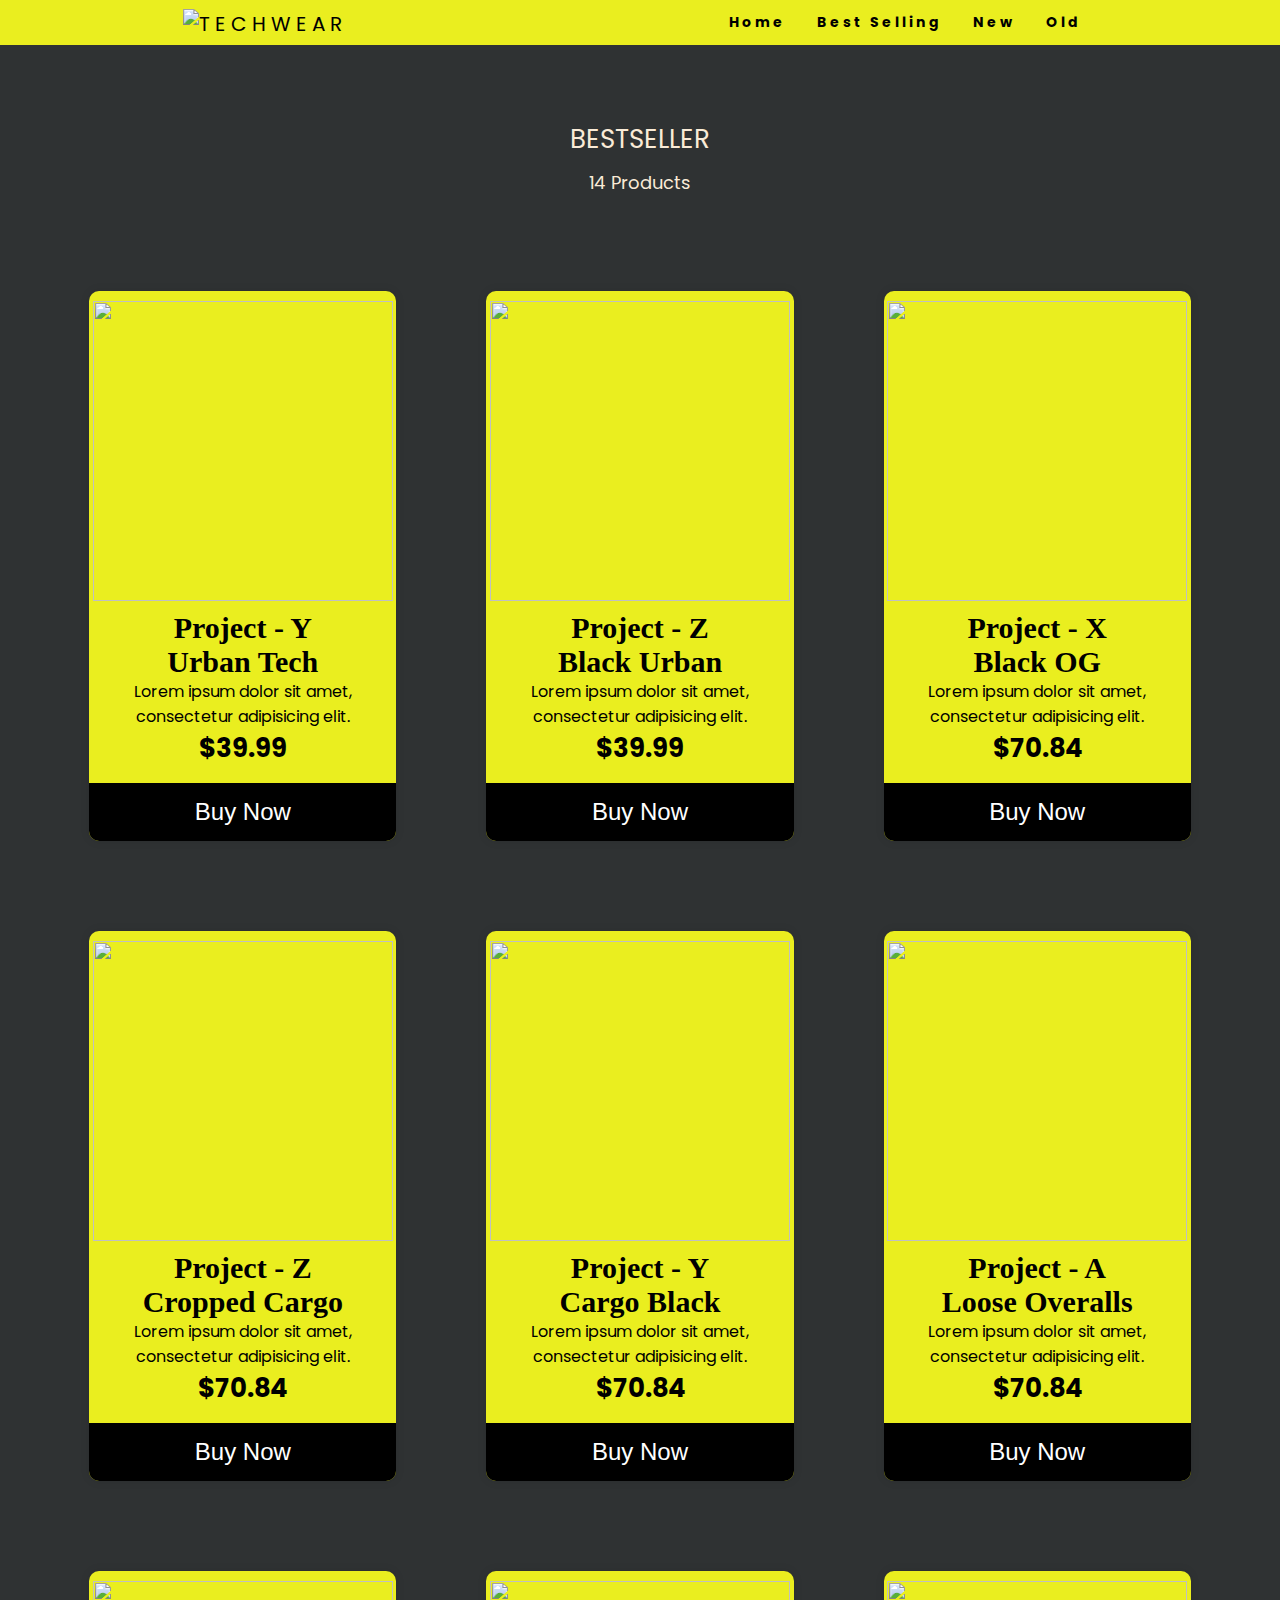
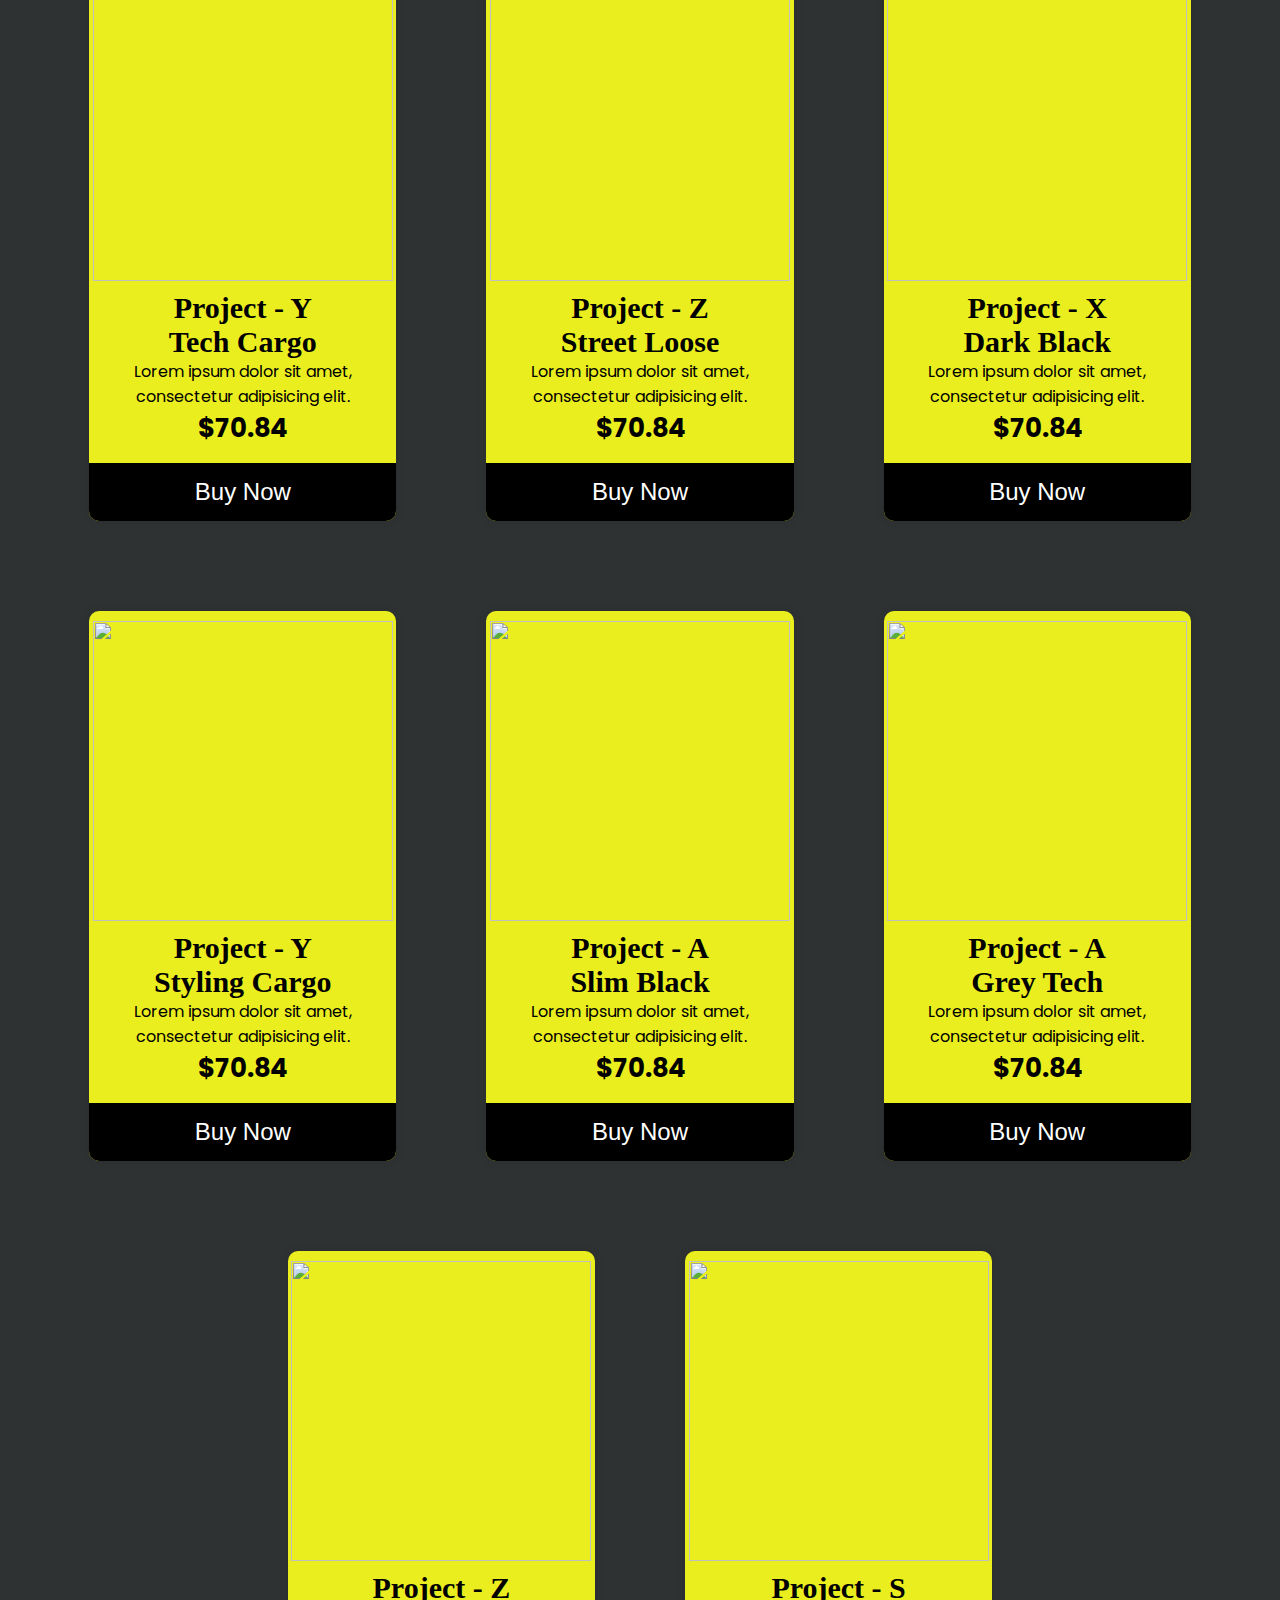
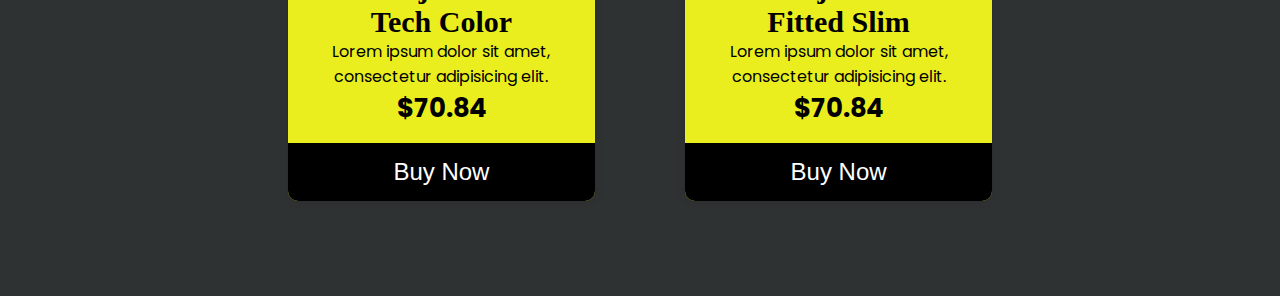
==== BestSelling.html @ 738b1fe4 "Add files via upload" ====
<!DOCTYPE html>
<html lang="en">
<head>
    <meta charset="UTF-8">
    <meta http-equiv="X-UA-Compatible" content="ie=edge">
    <meta name="viewport" content="width=device-width, initial-scale=1.0">
    <link rel="preconnect" href="https://fonts.gstatic.com">
    <link href="https://fonts.googleapis.com/css2?family=Poppins&display=swap" rel="stylesheet">
    <link rel="stylesheet" href="style.css">
    <title>TechwearStore</title>
    
</head>

<body>
    <nav>
        <div class="logo">
            <img src="Images/techwear3.png"; alt="Techwear"; width="55px" style="margin-top: 2px;">
        </div>
        <ul class="nav-links" style="margin-top: -2px;">
            <li><a href="index.html">Home</a></li>
            <li><a href="BestSelling.html">Best Selling</a></li>
            <li><a href="#">New</a></li>
            <li><a href="#">Old</a></li>
        </ul>
        <div class="burger">
        <div class="line1"></div>
        <div class="line2"></div>
        <div class="line3"></div>
        </div>
    </nav>

    <div class="bun">
        <p>BESTSELLER</p>
    </div>
    
    <div class="bun2">
        <p>14 Products</p>
    </div>

    <div class="gallery">
        <div class="content">
          <img class="img" src="Images/Tech1.jpg">
          <h3 class="h3">Project - Y <br> Urban Tech</h3>
          <p class="p">Lorem ipsum dolor sit amet, consectetur adipisicing elit.</p>
          <h6 class="h6">$39.99</h6>
          <ul class="ul">
            <li class="li"><i class="fa fa-star" aria-hidden="true"></i></li>
            <li class="li"><i class="fa fa-star" aria-hidden="true"></i></li>
            <li class="li"><i class="fa fa-star" aria-hidden="true"></i></li>
            <li class="li"><i class="fa fa-star" aria-hidden="true"></i></li>
            <li class="li"><i class="fa fa-star" aria-hidden="true"></i></li>
          </ul>
          <button class="buy-1">Buy Now</button>
        </div>
        <div class="content">
          <img class="img" src="Images/Tech2.jpg">
          <h3 class="h3">Project - Z <br> Black Urban</h3>
          <p class="p">Lorem ipsum dolor sit amet, consectetur adipisicing elit.</p>
          <h6 class="h6">$39.99</h6>
          <ul class="ul">
            <li class="li"><i class="fa fa-star" aria-hidden="true"></i></li>
            <li class="li"><i class="fa fa-star" aria-hidden="true"></i></li>
            <li class="li"><i class="fa fa-star" aria-hidden="true"></i></li>
            <li class="li"><i class="fa fa-star" aria-hidden="true"></i></li>
            <li class="li"><i class="fa fa-star" aria-hidden="true"></i></li>
          </ul>
          <button class="buy-1">Buy Now</button>
        </div>
        <div class="content">
          <img class="img" src="Images/Tech3.jpg">
          <h3 class="h3">Project - X <br> Black OG</h3>
          <p class="p">Lorem ipsum dolor sit amet, consectetur adipisicing elit.</p>
          <h6 class="h6">$70.84</h6>
          <ul class="ul">
            <li class="li"><i class="fa fa-star" aria-hidden="true"></i></li>
            <li class="li"><i class="fa fa-star" aria-hidden="true"></i></li>
            <li class="li"><i class="fa fa-star" aria-hidden="true"></i></li>
            <li class="li"><i class="fa fa-star" aria-hidden="true"></i></li>
            <li class="li"><i class="fa fa-star" aria-hidden="true"></i></li>
          </ul>
          <button class="buy-1">Buy Now</button>
        </div>
        <div class="content">
            <img class="img" src="Images/Tech4.jpg">
            <h3 class="h3">Project - Z <br> Cropped Cargo</h3>
            <p class="p">Lorem ipsum dolor sit amet, consectetur adipisicing elit.</p>
            <h6 class="h6">$70.84</h6>
            <ul class="ul">
              <li class="li"><i class="fa fa-star" aria-hidden="true"></i></li>
              <li class="li"><i class="fa fa-star" aria-hidden="true"></i></li>
              <li class="li"><i class="fa fa-star" aria-hidden="true"></i></li>
              <li class="li"><i class="fa fa-star" aria-hidden="true"></i></li>
              <li class="li"><i class="fa fa-star" aria-hidden="true"></i></li>
            </ul>
            <button class="buy-1">Buy Now</button>
        </div>
        <div class="content">
          <img class="img" src="Images/Tech5.jpg">
          <h3 class="h3">Project - Y <br> Cargo Black</h3>
          <p class="p">Lorem ipsum dolor sit amet, consectetur adipisicing elit.</p>
          <h6 class="h6">$70.84</h6>
          <ul class="ul">
            <li class="li"><i class="fa fa-star" aria-hidden="true"></i></li>
            <li class="li"><i class="fa fa-star" aria-hidden="true"></i></li>
            <li class="li"><i class="fa fa-star" aria-hidden="true"></i></li>
            <li class="li"><i class="fa fa-star" aria-hidden="true"></i></li>
            <li class="li"><i class="fa fa-star" aria-hidden="true"></i></li>
          </ul>
          <button class="buy-1">Buy Now</button>
        </div>
        <div class="content">
          <img class="img" src="Images/Tech6.jpg">
          <h3 class="h3">Project - A <br> Loose Overalls</h3>
          <p class="p">Lorem ipsum dolor sit amet, consectetur adipisicing elit.</p>
          <h6 class="h6">$70.84</h6>
          <ul class="ul">
            <li class="li"><i class="fa fa-star" aria-hidden="true"></i></li>
            <li class="li"><i class="fa fa-star" aria-hidden="true"></i></li>
            <li class="li"><i class="fa fa-star" aria-hidden="true"></i></li>
            <li class="li"><i class="fa fa-star" aria-hidden="true"></i></li>
            <li class="li"><i class="fa fa-star" aria-hidden="true"></i></li>
          </ul>
          <button class="buy-1">Buy Now</button>
        </div>
        <div class="content">
          <img class="img" src="Images/Tech7.jpg">
          <h3 class="h3">Project - Y <br> Tech Cargo</h3>
          <p class="p">Lorem ipsum dolor sit amet, consectetur adipisicing elit.</p>
          <h6 class="h6">$70.84</h6>
          <ul class="ul">
            <li class="li"><i class="fa fa-star" aria-hidden="true"></i></li>
            <li class="li"><i class="fa fa-star" aria-hidden="true"></i></li>
            <li class="li"><i class="fa fa-star" aria-hidden="true"></i></li>
            <li class="li"><i class="fa fa-star" aria-hidden="true"></i></li>
            <li class="li"><i class="fa fa-star" aria-hidden="true"></i></li>
          </ul>
          <button class="buy-1">Buy Now</button>
        </div>
        <div class="content">
          <img class="img" src="Images/Tech8.jpg">
          <h3 class="h3">Project - Z <br> Street Loose</h3>
          <p class="p">Lorem ipsum dolor sit amet, consectetur adipisicing elit.</p>
          <h6 class="h6">$70.84</h6>
          <ul class="ul">
            <li class="li"><i class="fa fa-star" aria-hidden="true"></i></li>
            <li class="li"><i class="fa fa-star" aria-hidden="true"></i></li>
            <li class="li"><i class="fa fa-star" aria-hidden="true"></i></li>
            <li class="li"><i class="fa fa-star" aria-hidden="true"></i></li>
            <li class="li"><i class="fa fa-star" aria-hidden="true"></i></li>
          </ul>
          <button class="buy-1">Buy Now</button>
        </div>
        <div class="content">
          <img class="img" src="Images/Tech9.jpg">
          <h3 class="h3">Project - X <br> Dark Black</h3>
          <p class="p">Lorem ipsum dolor sit amet, consectetur adipisicing elit.</p>
          <h6 class="h6">$70.84</h6>
          <ul class="ul">
            <li class="li"><i class="fa fa-star" aria-hidden="true"></i></li>
            <li class="li"><i class="fa fa-star" aria-hidden="true"></i></li>
            <li class="li"><i class="fa fa-star" aria-hidden="true"></i></li>
            <li class="li"><i class="fa fa-star" aria-hidden="true"></i></li>
            <li class="li"><i class="fa fa-star" aria-hidden="true"></i></li>
          </ul>
          <button class="buy-1">Buy Now</button>
        </div>
        <div class="content">
          <img class="img" src="Images/Tech10.jpg">
          <h3 class="h3">Project - Y <br> Styling Cargo</h3>
          <p class="p">Lorem ipsum dolor sit amet, consectetur adipisicing elit.</p>
          <h6 class="h6">$70.84</h6>
          <ul class="ul">
            <li class="li"><i class="fa fa-star" aria-hidden="true"></i></li>
            <li class="li"><i class="fa fa-star" aria-hidden="true"></i></li>
            <li class="li"><i class="fa fa-star" aria-hidden="true"></i></li>
            <li class="li"><i class="fa fa-star" aria-hidden="true"></i></li>
            <li class="li"><i class="fa fa-star" aria-hidden="true"></i></li>
          </ul>
          <button class="buy-1">Buy Now</button>
        </div>
        <div class="content">
          <img class="img" src="Images/Tech11.jpg">
          <h3 class="h3">Project - A <br> Slim Black</h3>
          <p class="p">Lorem ipsum dolor sit amet, consectetur adipisicing elit.</p>
          <h6 class="h6">$70.84</h6>
          <ul class="ul">
            <li class="li"><i class="fa fa-star" aria-hidden="true"></i></li>
            <li class="li"><i class="fa fa-star" aria-hidden="true"></i></li>
            <li class="li"><i class="fa fa-star" aria-hidden="true"></i></li>
            <li class="li"><i class="fa fa-star" aria-hidden="true"></i></li>
            <li class="li"><i class="fa fa-star" aria-hidden="true"></i></li>
          </ul>
          <button class="buy-1">Buy Now</button>
        </div>
        <div class="content">
          <img class="img" src="Images/Tech12.jpg">
          <h3 class="h3">Project - A <br> Grey Tech</h3>
          <p class="p">Lorem ipsum dolor sit amet, consectetur adipisicing elit.</p>
          <h6 class="h6">$70.84</h6>
          <ul class="ul">
            <li class="li"><i class="fa fa-star" aria-hidden="true"></i></li>
            <li class="li"><i class="fa fa-star" aria-hidden="true"></i></li>
            <li class="li"><i class="fa fa-star" aria-hidden="true"></i></li>
            <li class="li"><i class="fa fa-star" aria-hidden="true"></i></li>
            <li class="li"><i class="fa fa-star" aria-hidden="true"></i></li>
          </ul>
          <button class="buy-1">Buy Now</button>
        </div>
        <div class="content">
          <img class="img" src="Images/Tech13.jpg">
          <h3 class="h3">Project - Z <br> Tech Color</h3>
          <p class="p">Lorem ipsum dolor sit amet, consectetur adipisicing elit.</p>
          <h6 class="h6">$70.84</h6>
          <ul class="ul">
            <li class="li"><i class="fa fa-star" aria-hidden="true"></i></li>
            <li class="li"><i class="fa fa-star" aria-hidden="true"></i></li>
            <li class="li"><i class="fa fa-star" aria-hidden="true"></i></li>
            <li class="li"><i class="fa fa-star" aria-hidden="true"></i></li>
            <li class="li"><i class="fa fa-star" aria-hidden="true"></i></li>
          </ul>
          <button class="buy-1">Buy Now</button>
        </div>
        <div class="content">
          <img class="img" src="Images/Tech14.jpg">
          <h3 class="h3">Project - S <br> Fitted Slim</h3>
          <p class="p">Lorem ipsum dolor sit amet, consectetur adipisicing elit.</p>
          <h6 class="h6">$70.84</h6>
          <ul class="ul">
            <li class="li"><i class="fa fa-star" aria-hidden="true"></i></li>
            <li class="li"><i class="fa fa-star" aria-hidden="true"></i></li>
            <li class="li"><i class="fa fa-star" aria-hidden="true"></i></li>
            <li class="li"><i class="fa fa-star" aria-hidden="true"></i></li>
            <li class="li"><i class="fa fa-star" aria-hidden="true"></i></li>
          </ul>
          <button class="buy-1">Buy Now</button>
        </div>
      </div>

   
    <script src="app.js"></script>


    


    
</body>

   


</html>
---- style.css ----
*{
    margin: 0px;
    padding: 0px;
    box-sizing: border-box;
}

nav{
    display: flex;
    justify-content: space-around;
    align-items: center;
    min-height: 5vh;
    background-color: rgb(234, 238, 31);
    font-family: 'Poppins', sans-serif;
}

.logo{
    color: rgb(0, 0, 0);
    text-transform: uppercase;
    letter-spacing: 5px;
    font-size: 20px;
}
.nav-links{
    display: flex;
    justify-content: space-around;
    width: 30%;
}
.nav-links li{
    list-style: none;
}
.nav-links a{
    color: rgb(0, 0, 0);
    text-decoration: none;
    letter-spacing: 3px;
    font-weight: bold;
    font-size: 14px;
}

.burger{
    display: none;
    cursor: pointer;
}

.burger div{
    width: 25px;
    height: 3px;
    background-color: rgb(0, 0, 0);
    margin: 5px;
    transition: all 0.3s ease;
}

@media screen and (max-width:1024px){
    .nav-links{
        width: 60%;
    }
}


@media screen and (max-width:768px){
    body{
        overflow-x: hidden;
    }
    .nav-links{
        position: absolute;
        right: 0px;
        height: 92vh;
        top: 5vh;
        background-color: rgb(234, 238, 31);
        display: flex;
        flex-direction: column;
        align-items: center;
        width: 50%;
        transform: translateX(100%);
        transition: transform 0.5s ease-in;
    }
    .nav-links li{
        opacity: 0;
    }
    .burger{
        display: block;
    }

}

.nav-active{
    transform: translateX(0%);
}

@keyframes navLinkFade{
    from{
        opacity: 0;
        transform: translateX(50px);
    }
    to{
        opacity: 1;
        transform: translateX(0px);
    }
}

.toggle .line1{
    transform: rotate(-45deg) translate(-5px,6px);
}
.toggle .line2{
    opacity: 0;
}
.toggle .line3{
    transform: rotate(+45deg) translate(-5px,-6px);
}
body{
    background: rgb(47, 50, 51);
}

.bun{
    margin-top: 75px;
    text-align: center;
    font-size: 26px;
    color: antiquewhite;
    font-family: 'Poppins',sans-serif;
}
.bun2{
    margin-top: 10px;
    text-align: center;
    font-size: 18px;
    color: antiquewhite;
    font-family: 'Poppins',sans-serif;
}

.h3{
    text-align: center;
    font-size: 30px;
    margin: 0;
    padding-top: 10px;
    }
    .a{
    text-decoration: none;
    }
    .gallery{
    display: flex;
    flex-wrap: wrap;
    width: 100%;
    justify-content: center;
    align-items: center;
    margin: 50px 0;
    }
    .content{
    width: 24%;
    margin: 45px;
    box-sizing: border-box;
    float: left;
    text-align: center;
    border-radius:10px;
    border-top-right-radius: 10px;
    border-bottom-right-radius: 10px;
    padding-top: 10px;
    box-shadow: 0 0 10px rgba(0, 0, 0, 0.1);
    transition: .4s;
    background-color: rgb(234, 238, 31);
    }
    .content:hover{
    box-shadow: 0 0 11px rgba(33,33,33,.2);
    transform: translate(0px, -8px);
    transition: .6s;
    }
    .img{
    width: 300px;
    height: 300px;
    text-align: center;
    margin: 0 auto;
    display: block;
    }
    .p{
    text-align: center;
    color: #000000;
    padding: 0 8px;
    font-family: 'Poppins', sans-serif;
    }
    .h6{
    font-size: 26px;
    text-align: center;
    color: #000000;
    margin: 0;
    font-family: 'Poppins', sans-serif;
    }
    .ul{
    list-style-type: none;
    display: flex;
    justify-content: center;
    align-items: center;
    padding: 0px;
    }
    .li{
    padding: 5px;
    }
    .fa{
    color: #ff9f43;
    font-size: 26px;
    transition: .4s;
    }
    .fa:hover{
    transform: scale(1.3);
    transition: .6s;
    }
    button{
    text-align: center;
    font-size: 24px;
    color: #fff;
    width: 100%;
    padding: 15px;
    border:0px;
    outline: none;
    cursor: pointer;
    margin-top: 5px;
    border-bottom-right-radius: 10px;
    border-bottom-left-radius: 10px;
    }
    .buy-1{
    background-color: #000000;
    }
    .buy-2{
    background-color: #000000;
    }
    .buy-3{
    background-color: #0b0b0b;
    }
    @media(max-width: 1000px){
    .content{
    width: 46%;
    }
    }
    @media(max-width: 750px){
    .content{
    width: 100%;
    }
    }
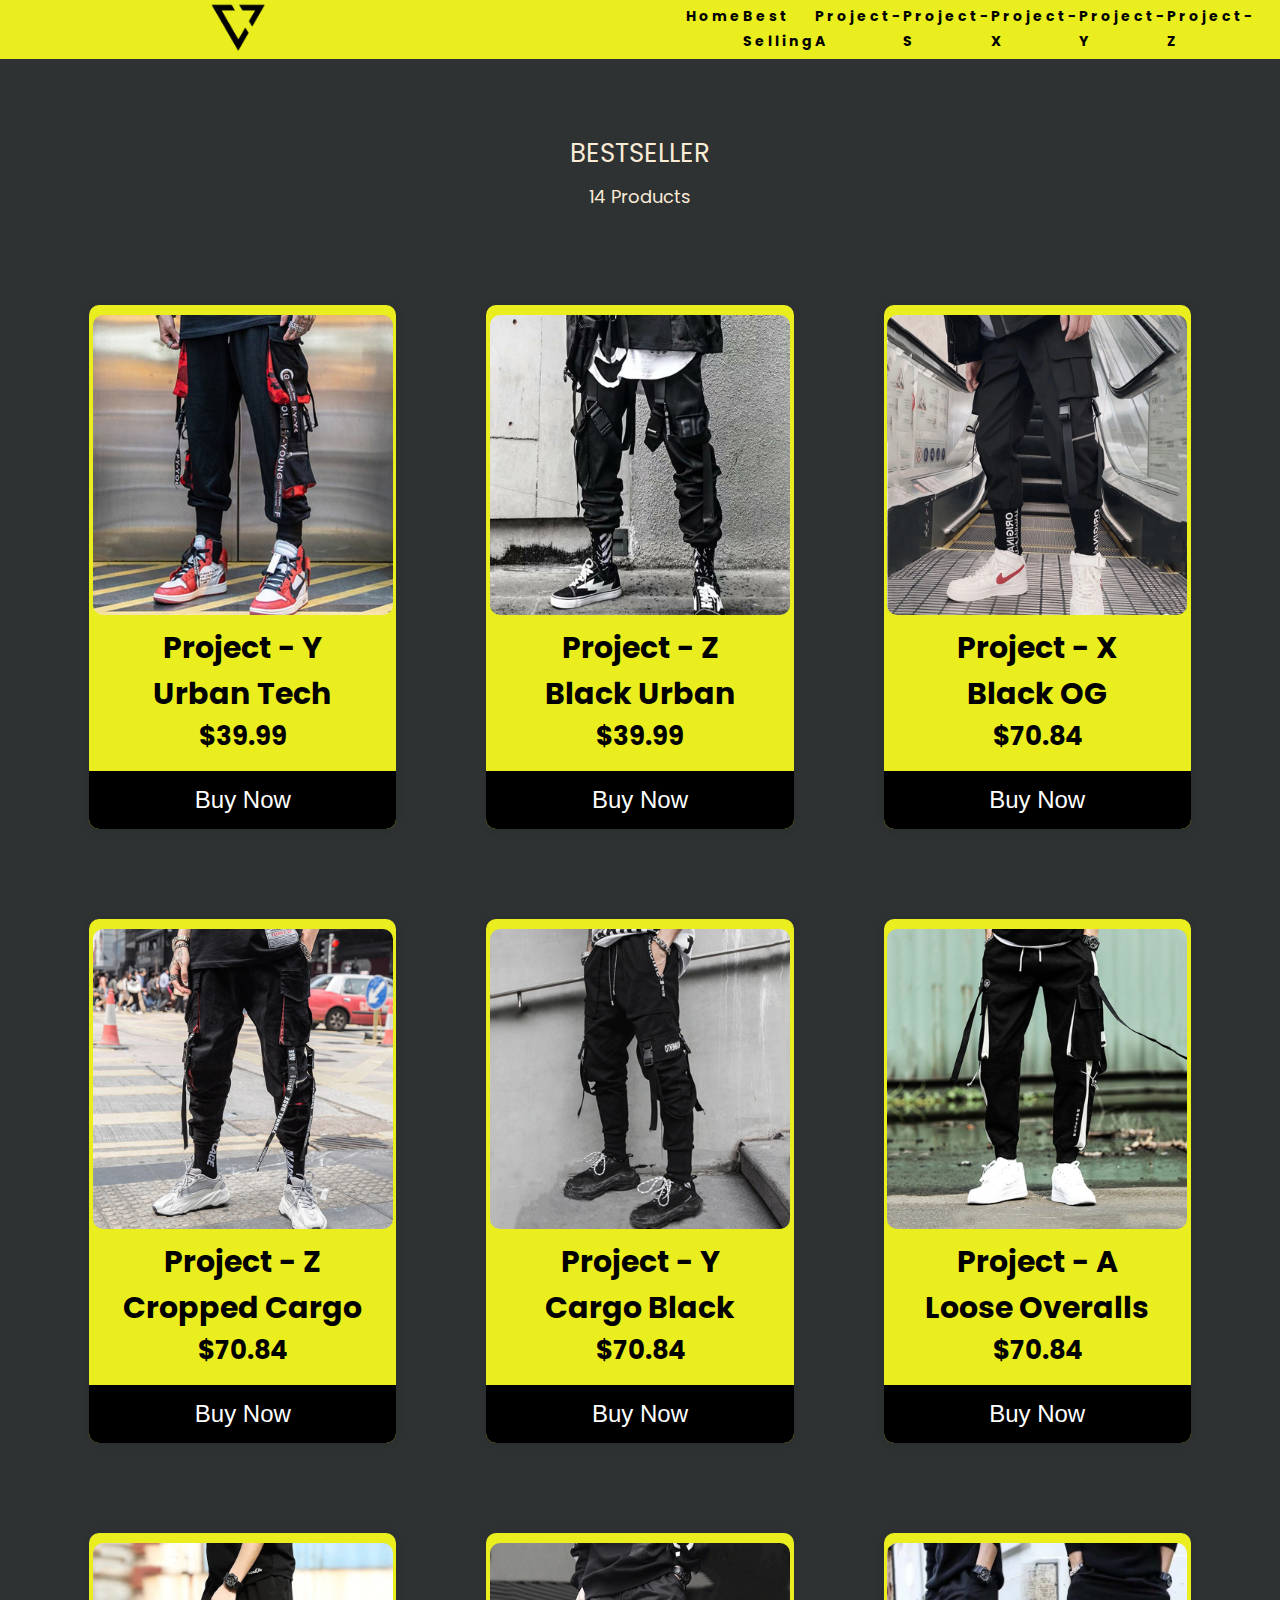
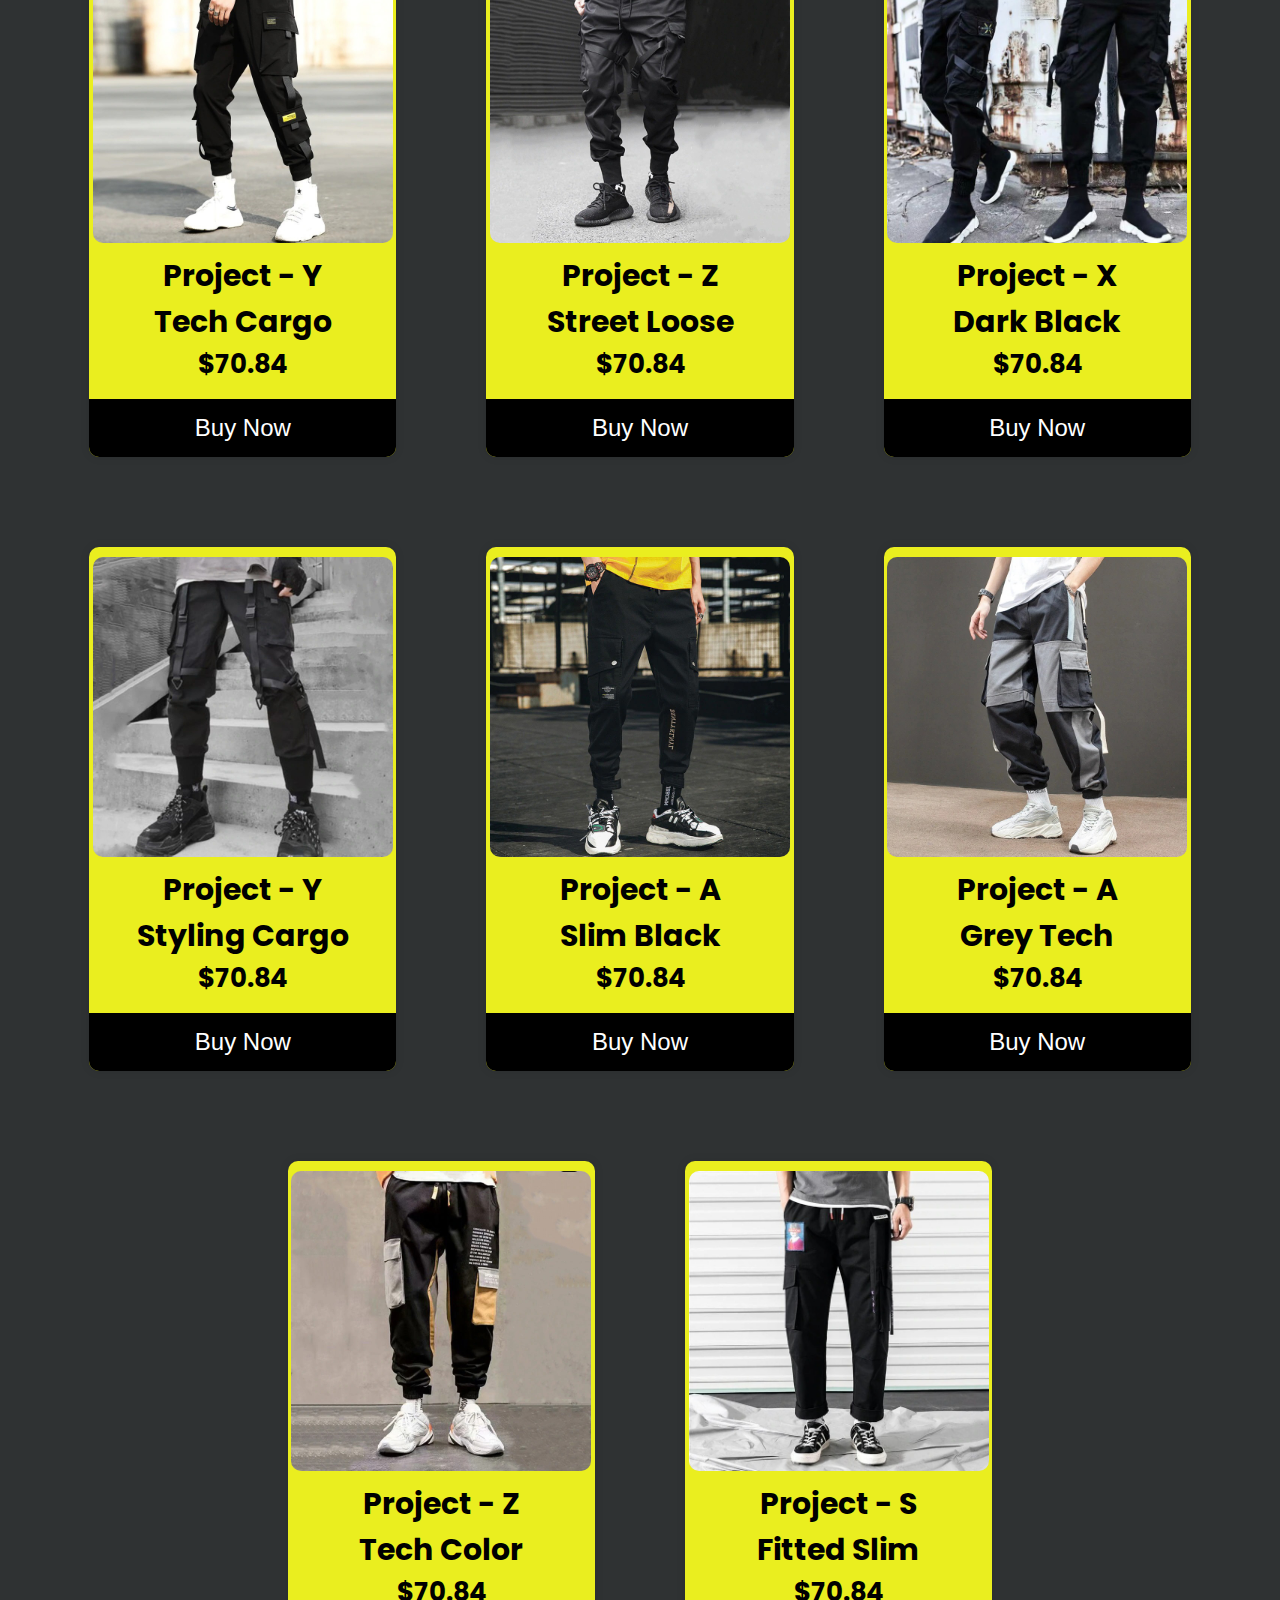
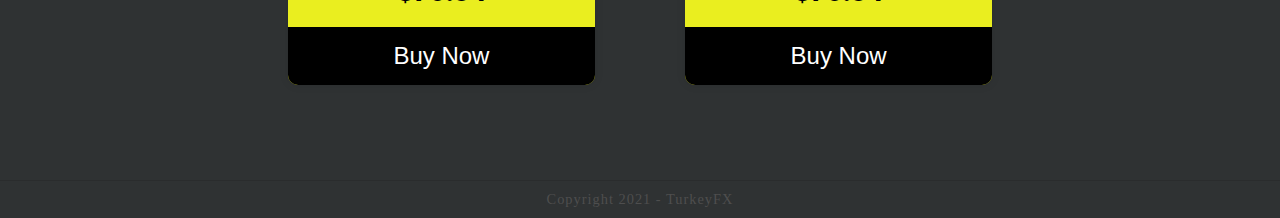
==== commit 0d81030d: "Add files via upload" ====
--- a/BestSelling.html
+++ b/BestSelling.html
@@ -19,8 +19,11 @@
         <ul class="nav-links" style="margin-top: -2px;">
             <li><a href="index.html">Home</a></li>
             <li><a href="BestSelling.html">Best Selling</a></li>
-            <li><a href="#">New</a></li>
-            <li><a href="#">Old</a></li>
+            <li><a href="ProjectA.html">Project-A</a></li>
+            <li><a href="ProjectS.html">Project-S</a></li>
+            <li><a href="ProjectX.html">Project-X</a></li>
+            <li><a href="ProjectY.html">Project-Y</a></li>
+            <li><a href="ProjectZ.html">Project-Z</a></li>
         </ul>
         <div class="burger">
         <div class="line1"></div>
@@ -41,7 +44,7 @@
         <div class="content">
           <img class="img" src="Images/Tech1.jpg">
           <h3 class="h3">Project - Y <br> Urban Tech</h3>
-          <p class="p">Lorem ipsum dolor sit amet, consectetur adipisicing elit.</p>
+          <p class="p"></p>
           <h6 class="h6">$39.99</h6>
           <ul class="ul">
             <li class="li"><i class="fa fa-star" aria-hidden="true"></i></li>
@@ -55,7 +58,7 @@
         <div class="content">
           <img class="img" src="Images/Tech2.jpg">
           <h3 class="h3">Project - Z <br> Black Urban</h3>
-          <p class="p">Lorem ipsum dolor sit amet, consectetur adipisicing elit.</p>
+          <p class="p"></p>
           <h6 class="h6">$39.99</h6>
           <ul class="ul">
             <li class="li"><i class="fa fa-star" aria-hidden="true"></i></li>
@@ -69,7 +72,7 @@
         <div class="content">
           <img class="img" src="Images/Tech3.jpg">
           <h3 class="h3">Project - X <br> Black OG</h3>
-          <p class="p">Lorem ipsum dolor sit amet, consectetur adipisicing elit.</p>
+          <p class="p"></p>
           <h6 class="h6">$70.84</h6>
           <ul class="ul">
             <li class="li"><i class="fa fa-star" aria-hidden="true"></i></li>
@@ -83,7 +86,7 @@
         <div class="content">
             <img class="img" src="Images/Tech4.jpg">
             <h3 class="h3">Project - Z <br> Cropped Cargo</h3>
-            <p class="p">Lorem ipsum dolor sit amet, consectetur adipisicing elit.</p>
+            <p class="p"></p>
             <h6 class="h6">$70.84</h6>
             <ul class="ul">
               <li class="li"><i class="fa fa-star" aria-hidden="true"></i></li>
@@ -97,7 +100,7 @@
         <div class="content">
           <img class="img" src="Images/Tech5.jpg">
           <h3 class="h3">Project - Y <br> Cargo Black</h3>
-          <p class="p">Lorem ipsum dolor sit amet, consectetur adipisicing elit.</p>
+          <p class="p"></p>
           <h6 class="h6">$70.84</h6>
           <ul class="ul">
             <li class="li"><i class="fa fa-star" aria-hidden="true"></i></li>
@@ -111,7 +114,7 @@
         <div class="content">
           <img class="img" src="Images/Tech6.jpg">
           <h3 class="h3">Project - A <br> Loose Overalls</h3>
-          <p class="p">Lorem ipsum dolor sit amet, consectetur adipisicing elit.</p>
+          <p class="p"></p>
           <h6 class="h6">$70.84</h6>
           <ul class="ul">
             <li class="li"><i class="fa fa-star" aria-hidden="true"></i></li>
@@ -125,7 +128,7 @@
         <div class="content">
           <img class="img" src="Images/Tech7.jpg">
           <h3 class="h3">Project - Y <br> Tech Cargo</h3>
-          <p class="p">Lorem ipsum dolor sit amet, consectetur adipisicing elit.</p>
+          <p class="p"></p>
           <h6 class="h6">$70.84</h6>
           <ul class="ul">
             <li class="li"><i class="fa fa-star" aria-hidden="true"></i></li>
@@ -139,7 +142,7 @@
         <div class="content">
           <img class="img" src="Images/Tech8.jpg">
           <h3 class="h3">Project - Z <br> Street Loose</h3>
-          <p class="p">Lorem ipsum dolor sit amet, consectetur adipisicing elit.</p>
+          <p class="p"></p>
           <h6 class="h6">$70.84</h6>
           <ul class="ul">
             <li class="li"><i class="fa fa-star" aria-hidden="true"></i></li>
@@ -153,7 +156,7 @@
         <div class="content">
           <img class="img" src="Images/Tech9.jpg">
           <h3 class="h3">Project - X <br> Dark Black</h3>
-          <p class="p">Lorem ipsum dolor sit amet, consectetur adipisicing elit.</p>
+          <p class="p"></p>
           <h6 class="h6">$70.84</h6>
           <ul class="ul">
             <li class="li"><i class="fa fa-star" aria-hidden="true"></i></li>
@@ -167,7 +170,7 @@
         <div class="content">
           <img class="img" src="Images/Tech10.jpg">
           <h3 class="h3">Project - Y <br> Styling Cargo</h3>
-          <p class="p">Lorem ipsum dolor sit amet, consectetur adipisicing elit.</p>
+          <p class="p"></p>
           <h6 class="h6">$70.84</h6>
           <ul class="ul">
             <li class="li"><i class="fa fa-star" aria-hidden="true"></i></li>
@@ -181,7 +184,7 @@
         <div class="content">
           <img class="img" src="Images/Tech11.jpg">
           <h3 class="h3">Project - A <br> Slim Black</h3>
-          <p class="p">Lorem ipsum dolor sit amet, consectetur adipisicing elit.</p>
+          <p class="p"></p>
           <h6 class="h6">$70.84</h6>
           <ul class="ul">
             <li class="li"><i class="fa fa-star" aria-hidden="true"></i></li>
@@ -195,7 +198,7 @@
         <div class="content">
           <img class="img" src="Images/Tech12.jpg">
           <h3 class="h3">Project - A <br> Grey Tech</h3>
-          <p class="p">Lorem ipsum dolor sit amet, consectetur adipisicing elit.</p>
+          <p class="p"></p>
           <h6 class="h6">$70.84</h6>
           <ul class="ul">
             <li class="li"><i class="fa fa-star" aria-hidden="true"></i></li>
@@ -209,7 +212,7 @@
         <div class="content">
           <img class="img" src="Images/Tech13.jpg">
           <h3 class="h3">Project - Z <br> Tech Color</h3>
-          <p class="p">Lorem ipsum dolor sit amet, consectetur adipisicing elit.</p>
+          <p class="p"></p>
           <h6 class="h6">$70.84</h6>
           <ul class="ul">
             <li class="li"><i class="fa fa-star" aria-hidden="true"></i></li>
@@ -223,7 +226,7 @@
         <div class="content">
           <img class="img" src="Images/Tech14.jpg">
           <h3 class="h3">Project - S <br> Fitted Slim</h3>
-          <p class="p">Lorem ipsum dolor sit amet, consectetur adipisicing elit.</p>
+          <p class="p"></p>
           <h6 class="h6">$70.84</h6>
           <ul class="ul">
             <li class="li"><i class="fa fa-star" aria-hidden="true"></i></li>
@@ -243,6 +246,11 @@
     
 
 
+    <footer>
+        <span class="copyright">
+            Copyright 2021 - TurkeyFX
+        </span>
+    </footer>
     
 </body>
 
--- a/style.css
+++ b/style.css
@@ -129,11 +129,12 @@
     font-size: 30px;
     margin: 0;
     padding-top: 10px;
-    }
-    .a{
+    font-family: 'Poppins', sans-serif;
+    }
+.a{
     text-decoration: none;
     }
-    .gallery{
+.gallery{
     display: flex;
     flex-wrap: wrap;
     width: 100%;
@@ -141,7 +142,7 @@
     align-items: center;
     margin: 50px 0;
     }
-    .content{
+.content{
     width: 24%;
     margin: 45px;
     box-sizing: border-box;
@@ -155,51 +156,52 @@
     transition: .4s;
     background-color: rgb(234, 238, 31);
     }
-    .content:hover{
+.content:hover{
     box-shadow: 0 0 11px rgba(33,33,33,.2);
     transform: translate(0px, -8px);
     transition: .6s;
     }
-    .img{
+.img{
     width: 300px;
     height: 300px;
     text-align: center;
     margin: 0 auto;
     display: block;
-    }
-    .p{
+    border-radius: 10px;
+    }
+.p{
     text-align: center;
     color: #000000;
     padding: 0 8px;
     font-family: 'Poppins', sans-serif;
     }
-    .h6{
+.h6{
     font-size: 26px;
     text-align: center;
     color: #000000;
     margin: 0;
     font-family: 'Poppins', sans-serif;
     }
-    .ul{
+.ul{
     list-style-type: none;
     display: flex;
     justify-content: center;
     align-items: center;
     padding: 0px;
     }
-    .li{
+.li{
     padding: 5px;
     }
-    .fa{
+.fa{
     color: #ff9f43;
     font-size: 26px;
     transition: .4s;
     }
-    .fa:hover{
+.fa:hover{
     transform: scale(1.3);
     transition: .6s;
     }
-    button{
+button{
     text-align: center;
     font-size: 24px;
     color: #fff;
@@ -212,22 +214,75 @@
     border-bottom-right-radius: 10px;
     border-bottom-left-radius: 10px;
     }
-    .buy-1{
+.buy-1{
     background-color: #000000;
     }
-    .buy-2{
+.buy-2{
     background-color: #000000;
     }
-    .buy-3{
+.buy-3{
     background-color: #0b0b0b;
     }
     @media(max-width: 1000px){
-    .content{
+.content{
     width: 46%;
     }
     }
     @media(max-width: 750px){
-    .content{
+.content{
     width: 100%;
     }
-    }+    }
+
+.services{
+    display: flex;
+    width: 90%;
+    justify-content: center;
+    align-items: center;
+    flex-wrap: wrap;
+    margin: auto;
+    }
+.services-box{
+    display: flex;
+    flex-direction: column;
+    justify-content: center;
+    align-items: center;
+    border: 1px solid rgba(0,0,0,0.1);
+    min-width: 250px;
+    padding: 20px;
+    margin: 15px;
+    flex-grow: 0.7;
+    }
+.services-box i{
+    color: #0b9d8a;
+    font-size: 2rem;
+    margin: 15px;
+    }
+.services-box span{
+    color: #222222;
+    font-weight: 600;
+    letter-spacing: 0.5px;
+    font-size: 1rem;
+    }
+.services-box p{
+    color: #878787;
+    margin: 0px;
+    font-size: 0.9rem;
+    }
+footer{
+    display: flex;
+    justify-content: space-around;
+    align-items: center;
+    padding: 10px;
+    border-top: 1px solid rgba(0,0,0,0.1);
+    flex-wrap: wrap;
+    margin-top: 20px;
+    }
+.copyright{
+    font-size: 0.9rem;
+    color: #4e4e4e;
+    letter-spacing: 1px;
+    }
+
+
+   